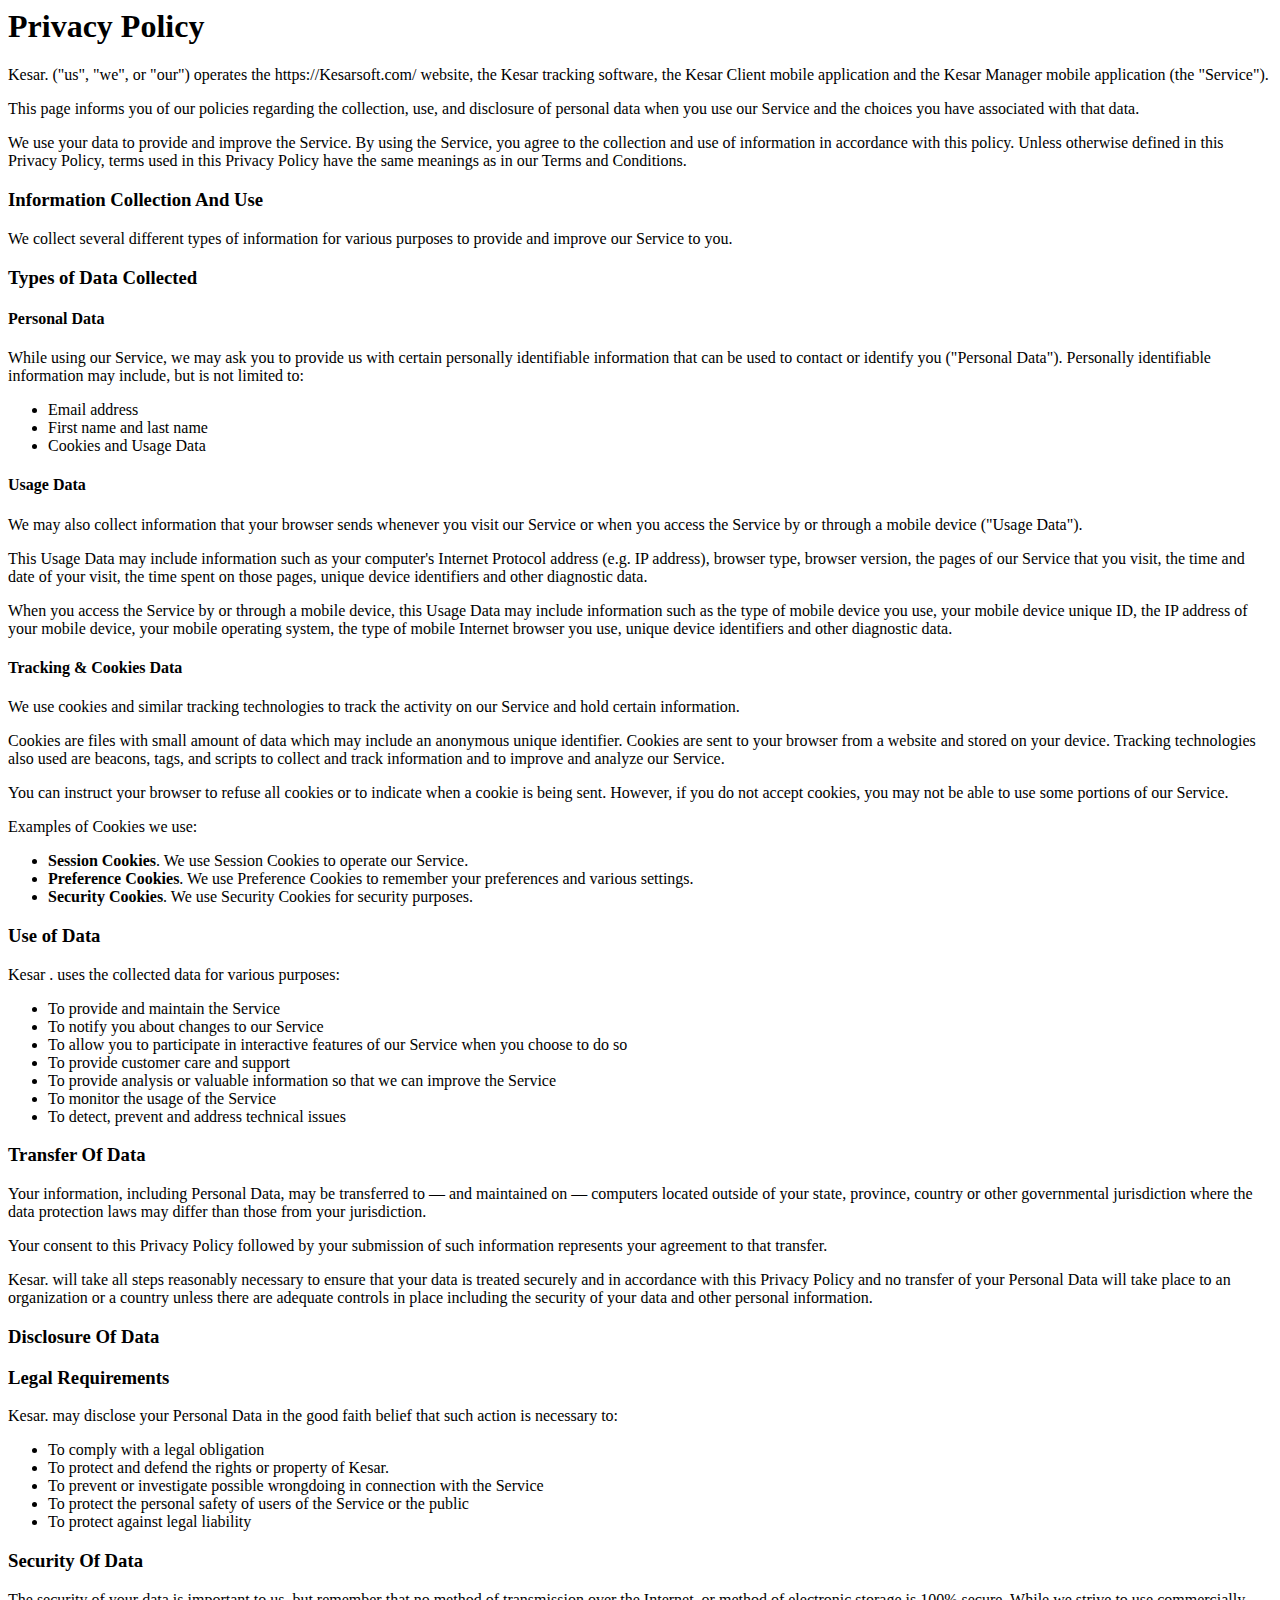
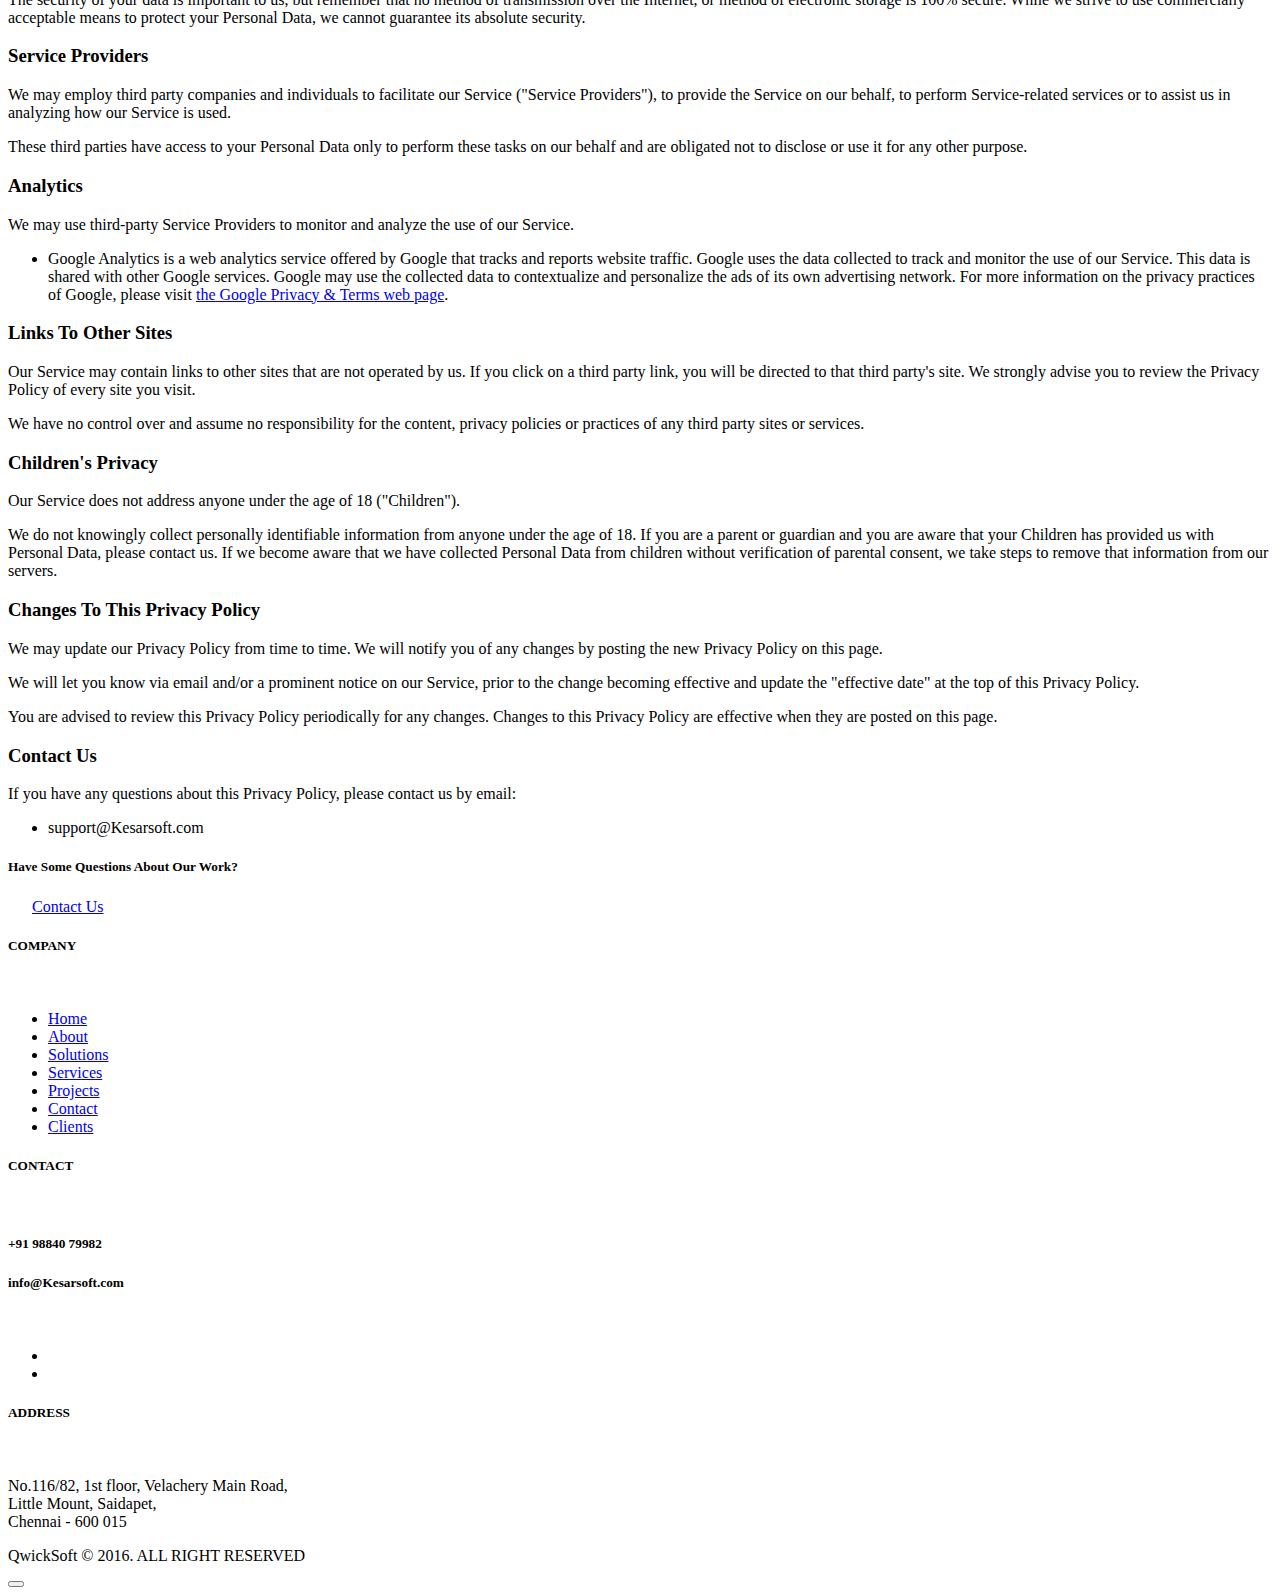
==== privacy-policy.html @ 7c398a52 "Remove Class and Style" ====
<html>
<body>
   <header><h1>Privacy Policy</h1></header> 
 <section >
        <div>
            <div>
                <p><span>Kesar</span>. ("us", "we", or "our") operates the https://Kesarsoft.com/
                    website, the <span>Kesar</span> tracking software, the <span
                        >Kesar</span> Client mobile application and the <span></span>Kesar</span> Manager mobile application (the "Service").</p>
                <p>This page informs you of our policies regarding the collection, use, and disclosure of personal data
                    when you use our Service and the choices you have associated with that data.</p>
                <p>We use your data to provide and improve the Service. By using the Service, you agree to the
                    collection and use of information in accordance with this policy. Unless otherwise defined in this
                    Privacy Policy, terms used in this Privacy Policy have the same meanings as in our Terms and
                    Conditions.</p>
                <h3>Information Collection And Use</h3>
                <p>We collect several different types of information for various purposes to provide and improve our
                    Service to you.</p>
                <h3>Types of Data Collected</h3>
                <h4>Personal Data</h4>
                <p>While using our Service, we may ask you to provide us with certain personally identifiable
                    information that can be used to contact or identify you ("Personal Data"). Personally identifiable
                    information may include, but is not limited to:</p>
                <ul>
                    <li>Email address</li>
                    <li>First name and last name</li>
                    <li>Cookies and Usage Data</li>
                </ul>
                <h4>Usage Data</h4>
                <p>We may also collect information that your browser sends whenever you visit our Service or when you
                    access the Service by or through a mobile device ("Usage Data").</p>
                <p>This Usage Data may include information such as your computer's Internet Protocol address (e.g. IP
                    address), browser type, browser version, the pages of our Service that you visit, the time and date
                    of your visit, the time spent on those pages, unique device identifiers and other diagnostic data.
                </p>
                <p>When you access the Service by or through a mobile device, this Usage Data may include information
                    such as the type of mobile device you use, your mobile device unique ID, the IP address of your
                    mobile device, your mobile operating system, the type of mobile Internet browser you use, unique
                    device identifiers and other diagnostic data.</p>
                <h4>Tracking &amp; Cookies Data</h4>
                <p>We use cookies and similar tracking technologies to track the activity on our Service and hold
                    certain information.</p>
                <p>Cookies are files with small amount of data which may include an anonymous unique identifier. Cookies
                    are sent to your browser from a website and stored on your device. Tracking technologies also used
                    are beacons, tags, and scripts to collect and track information and to improve and analyze our
                    Service.</p>
                <p>You can instruct your browser to refuse all cookies or to indicate when a cookie is being sent.
                    However, if you do not accept cookies, you may not be able to use some portions of our Service.</p>
                <p>Examples of Cookies we use:</p>
                <ul>
                    <li><strong>Session Cookies</strong>. We use Session Cookies to operate our Service.</li>
                    <li><strong>Preference Cookies</strong>. We use Preference Cookies to remember your preferences and
                        various settings.</li>
                    <li><strong>Security Cookies</strong>. We use Security Cookies for security purposes.</li>
                </ul>
                <h3>Use of Data</h3>
                <p><span> Kesar </span>. uses the collected data for various purposes:</p>
                <ul>
                    <li>To provide and maintain the Service</li>
                    <li>To notify you about changes to our Service</li>
                    <li>To allow you to participate in interactive features of our Service when you choose to do so</li>
                    <li>To provide customer care and support</li>
                    <li>To provide analysis or valuable information so that we can improve the Service</li>
                    <li>To monitor the usage of the Service</li>
                    <li>To detect, prevent and address technical issues</li>
                </ul>
                <h3>Transfer Of Data</h3>
                <p>Your information, including Personal Data, may be transferred to — and maintained on — computers
                    located outside of your state, province, country or other governmental jurisdiction where the data
                    protection laws may differ than those from your jurisdiction.</p>
                <p>Your consent to this Privacy Policy followed by your submission of such information represents your
                    agreement to that transfer.</p>
                <p><span>Kesar</span>. will take all steps reasonably necessary to ensure that your data
                    is treated securely and in accordance with this Privacy Policy and no transfer of your Personal Data
                    will take place to an organization or a country unless there are adequate controls in place
                    including the security of your data and other personal information.</p>
                <h3>Disclosure Of Data</h3>
                <h3>Legal Requirements</h3>
                <p><span>Kesar</span>. may disclose your Personal Data in the good faith belief that
                    such action is necessary to:</p>
                <ul>
                    <li>To comply with a legal obligation</li>
                    <li>To protect and defend the rights or property of <span>Kesar</span>.</li>
                    <li>To prevent or investigate possible wrongdoing in connection with the Service</li>
                    <li>To protect the personal safety of users of the Service or the public</li>
                    <li>To protect against legal liability</li>
                </ul>
                <h3>Security Of Data</h3>
                <p>The security of your data is important to us, but remember that no method of transmission over the
                    Internet, or method of electronic storage is 100% secure. While we strive to use commercially
                    acceptable means to protect your Personal Data, we cannot guarantee its absolute security.</p>
                <h3>Service Providers</h3>
                <p>We may employ third party companies and individuals to facilitate our Service ("Service Providers"),
                    to provide the Service on our behalf, to perform Service-related services or to assist us in
                    analyzing how our Service is used.</p>
                <p>These third parties have access to your Personal Data only to perform these tasks on our behalf and
                    are obligated not to disclose or use it for any other purpose.</p>
                <h3>Analytics</h3>
                <p>We may use third-party Service Providers to monitor and analyze the use of our Service.</p>
                <ul>
                    <li>Google Analytics is a web analytics service offered by Google that tracks and reports website
                        traffic. Google uses the data collected to track and monitor the use of our Service. This data
                        is shared with other Google services. Google may use the collected data to contextualize and
                        personalize the ads of its own advertising network. For more information on the privacy
                        practices of Google, please visit <a href="https://policies.google.com/privacy">the Google
                            Privacy &amp; Terms web page</a>.</li>
                </ul>
                <h3>Links To Other Sites</h3>
                <p>Our Service may contain links to other sites that are not operated by us. If you click on a third
                    party link, you will be directed to that third party's site. We strongly advise you to review the
                    Privacy Policy of every site you visit.</p>
                <p>We have no control over and assume no responsibility for the content, privacy policies or practices
                    of any third party sites or services.</p>
                <h3>Children's Privacy</h3>
                <p>Our Service does not address anyone under the age of 18 ("Children").</p>
                <p>We do not knowingly collect personally identifiable information from anyone under the age of 18. If
                    you are a parent or guardian and you are aware that your Children has provided us with Personal
                    Data, please contact us. If we become aware that we have collected Personal Data from children
                    without verification of parental consent, we take steps to remove that information from our servers.
                </p>
                <h3>Changes To This Privacy Policy</h3>
                <p>We may update our Privacy Policy from time to time. We will notify you of any changes by posting the
                    new Privacy Policy on this page.</p>
                <p>We will let you know via email and/or a prominent notice on our Service, prior to the change becoming
                    effective and update the "effective date" at the top of this Privacy Policy.</p>
                <p>You are advised to review this Privacy Policy periodically for any changes. Changes to this Privacy
                    Policy are effective when they are posted on this page.</p>
                <h3>Contact Us</h3>
                <p>If you have any questions about this Privacy Policy, please contact us by email:</p>
                <ul>
                    <li><a>support@Kesarsoft.com</a></li>
                </ul>
            </div>

        </div>

    </section>

    <section id="contact">
        <div >
                        <h5>Have Some Questions About Our Work? </h5> &nbsp; &nbsp; &nbsp;

                        <a href="http://Kesarsoft.com/contact.html">Contact Us<span><span></span></span></a>

                    </div>

        <footer >
            <section >
                <div >
                   
                                    <h5>COMPANY</h5> <br>
                                    <ul>
                                        <li><a href="http://Kesarsoft.com/index.html">Home</a>
                                        </li>
                                        <li><a
                                                href="http://Kesarsoft.com/Best-Mobile%20-App-development-company-in-chennai.html">About</a>
                                        </li>
                                        <li><a href="http://Kesarsoft.com/solutions.html">Solutions</a>
                                        </li>
                                        <li><a href="http://Kesarsoft.com/services.html">Services</a>
                                        </li>
                                        <li><a href="http://Kesarsoft.com/works.html">Projects</a>
                                        </li>
                                        <li><a href="http://Kesarsoft.com/contact.html">Contact</a> </li>
                                        <li> <a href="http://Kesarsoft.com/clients.html">Clients</a>
                                        </li>
                                    </ul>
                                </div>
                                <div>
                                    <h5>CONTACT</h5> <br>
                                    <h5>
                                        <i></i> <span>+91 98840 79982 </span></h5>
                                    <h5>
                                        <i></i> <span>info@Kesarsoft.com </span></h5>
                                    <br>
                                    <ul>
                                        <li><a href="https://www.facebook.com/Kesarsoft/" target="_blank"><i></i></a>
                                        </li>
                                        <li><a href="https://www.linkedin.com/in/Kesarsoft-solutions-aa276891/"
                                                target="_blank"><i></i></a>
                                            <!--<li><a href="#"><i class="zmdi zmdi-google-plus"></i></a>-->


                                        </li>
                                    </ul>
                                </div>
                                <div >
                                    <h5>ADDRESS</h5> <br>
                                       <p> No.116/82, 1st floor,
                                        Velachery Main Road, <br>
                                        Little Mount, Saidapet, <br>
                                        Chennai - 600 015
                                    </p>
                                </div>

            </section>
            <section>
                <div>
                    <p>
                        QwickSoft © 2016. ALL RIGHT RESERVED
                    </p>
                </div>
            </section>
        </footer>
    </section>



    </div>




    <button id="backToTop"
        data-upgraded=",MaterialButton,MaterialRipple"><i></i><span></span></span></button>


    <script>
        (function () {
            var delay = false;

            $(document).on('mousewheel DOMMouseScroll', function (event) {
                event.preventDefault();
                if (delay) return;

                delay = true;
                setTimeout(function () { delay = false }, 200)

                var wd = event.originalEvent.wheelDelta || -event.originalEvent.detail;

                var a = document.getElementsByTagName('a');
                if (wd < 0) {
                    for (var i = 0; i < a.length; i++) {
                        var t = a[i].getClientRects()[0].top;
                        if (t >= 40) break;
                    }
                }
                else {
                    for (var i = a.length - 1; i >= 0; i--) {
                        var t = a[i].getClientRects()[0].top;
                        if (t < -20) break;
                    }
                }
                $('html,body').animate({
                    scrollTop: a[i].offsetTop
                });
            });
        })();
    </script>
    <script>window.jQuery || document.write('<script type="text/javascript" src="assets/js/vendor/jquery-1.10.2.min.js"><\/script>')</script>
    <script type="text/javascript" src="./privacy-policy,html_files/jquery-1.10.2.min.js.download"></script>
    <script type="text/javascript" src="./privacy-policy,html_files/js"></script>


    <script type="text/javascript" src="./privacy-policy,html_files/widgets.js.download"></script>
    <script type="text/javascript" src="./privacy-policy,html_files/material.min.js.download"></script>
    <script type="text/javascript" src="./privacy-policy,html_files/all-plugins.js.download"></script>
    <script type="text/javascript" src="./privacy-policy,html_files/common-plugins.js.download"></script>
    <script type="text/javascript" src="./privacy-policy,html_files/owl.carousel.min.js.download"></script>

    <script type="text/javascript" src="./privacy-policy,html_files/jquery.magnific-popup.min.js.download"></script>
    <script type="text/javascript" src="./privacy-policy,html_files/jwplayer.js.download"></script>
    <script type="text/javascript" src="./privacy-policy,html_files/jquery.themepunch.tools.min.js.download"></script>
    <script type="text/javascript"
        src="./privacy-policy,html_files/jquery.themepunch.revolution.min.js.download"></script>
    <script type="text/javascript"
        src="./privacy-policy,html_files/revolution.extension.actions.min.js.download"></script>
    <script type="text/javascript"
        src="./privacy-policy,html_files/revolution.extension.carousel.min.js.download"></script>
    <script type="text/javascript"
        src="./privacy-policy,html_files/revolution.extension.kenburn.min.js.download"></script>
    <script type="text/javascript"
        src="./privacy-policy,html_files/revolution.extension.layeranimation.min.js.download"></script>
    <script type="text/javascript"
        src="./privacy-policy,html_files/revolution.extension.migration.min.js.download"></script>
    <script type="text/javascript"
        src="./privacy-policy,html_files/revolution.extension.navigation.min.js.download"></script>
    <script type="text/javascript"
        src="./privacy-policy,html_files/revolution.extension.parallax.min.js.download"></script>
    <script type="text/javascript"
        src="./privacy-policy,html_files/revolution.extension.slideanims.min.js.download"></script>
    <script type="text/javascript"
        src="./privacy-policy,html_files/revolution.extension.video.min.js.download"></script>
    <script type="text/javascript" src="./privacy-policy,html_files/common.js(2).download"></script>
    <script type="text/javascript" src="./privacy-policy,html_files/all-components.js.download"></script>
    <script type="text/javascript" src="./privacy-policy,html_files/main.js.download"></script>
    <script>
        $.urlParam = function (name) {
            var results = new RegExp('[\?&]' + name + '=([^&#]*)').exec(window.location.search);
            return (results !== null) ? results[1] || 0 : false;
        }
        var appname = $.urlParam('appname');
        $('.appname').html(decodeURIComponent(appname));
    </script>
</body>

</html>
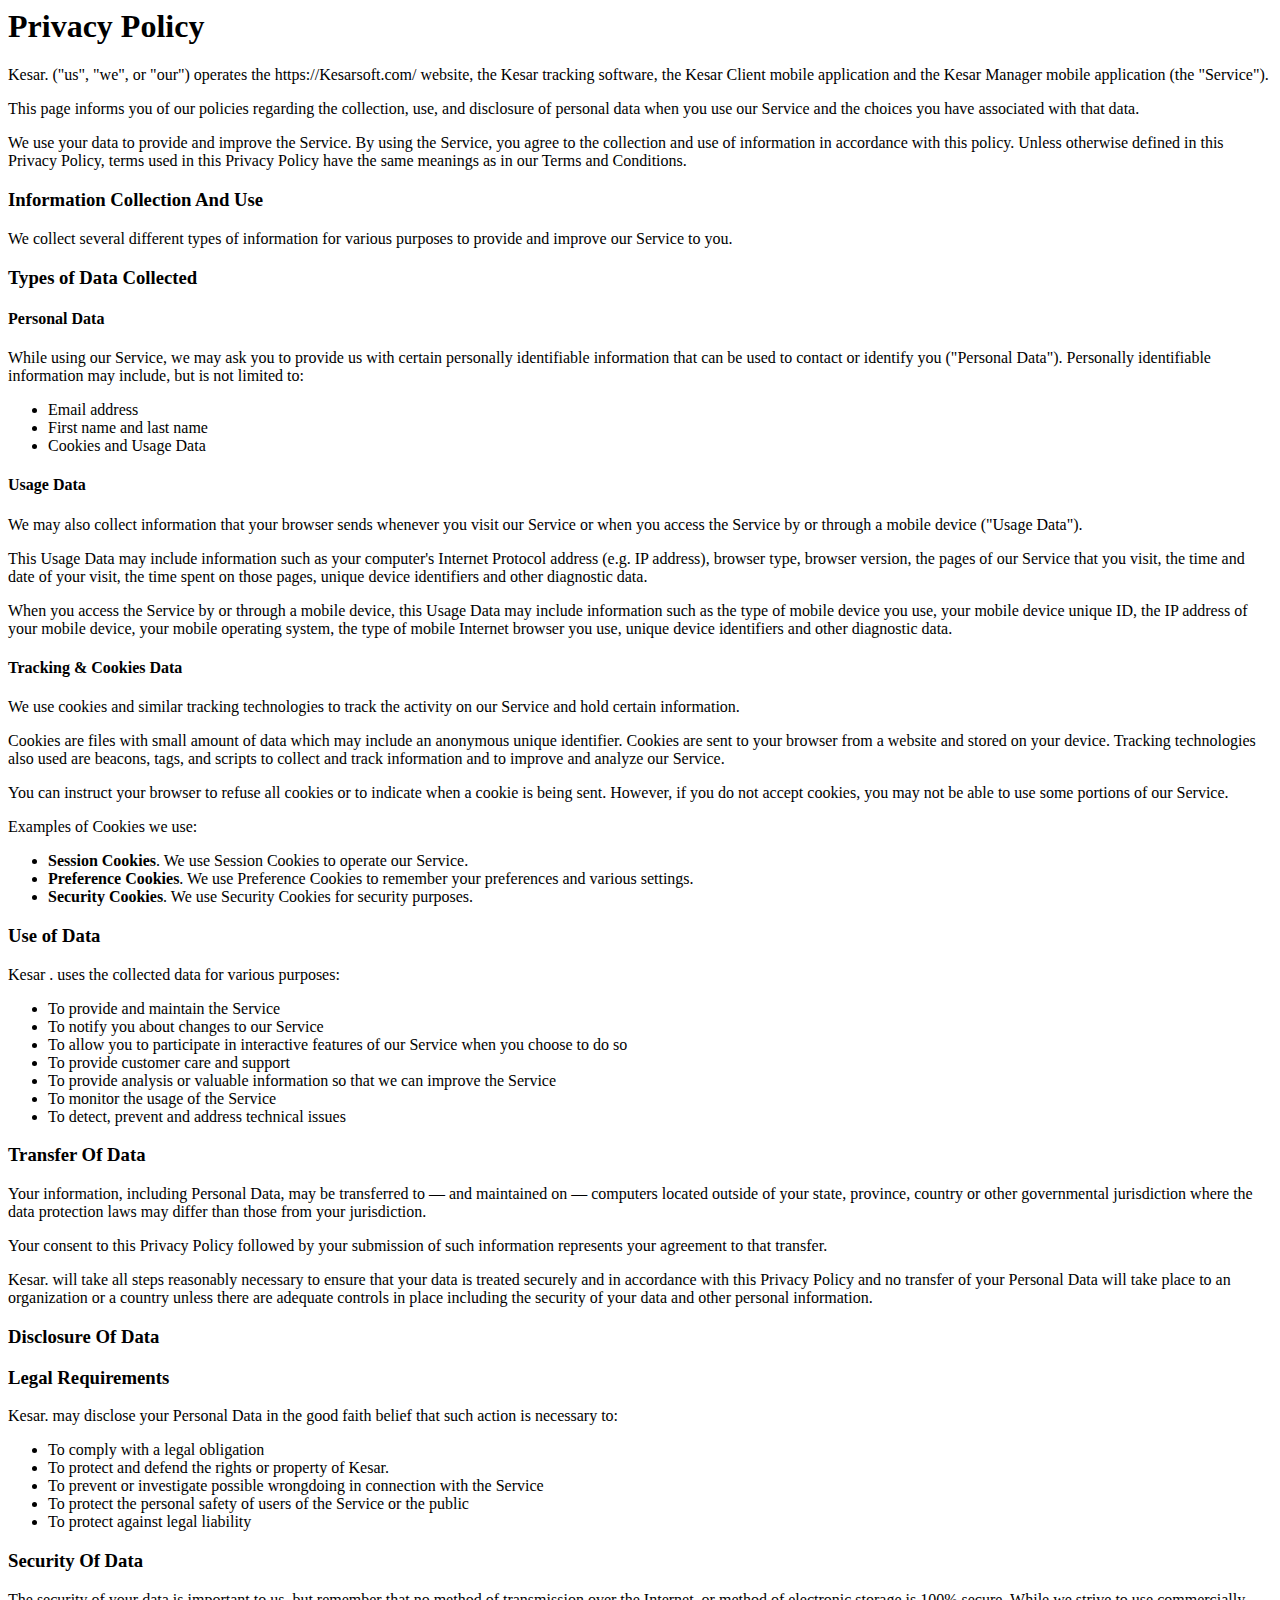
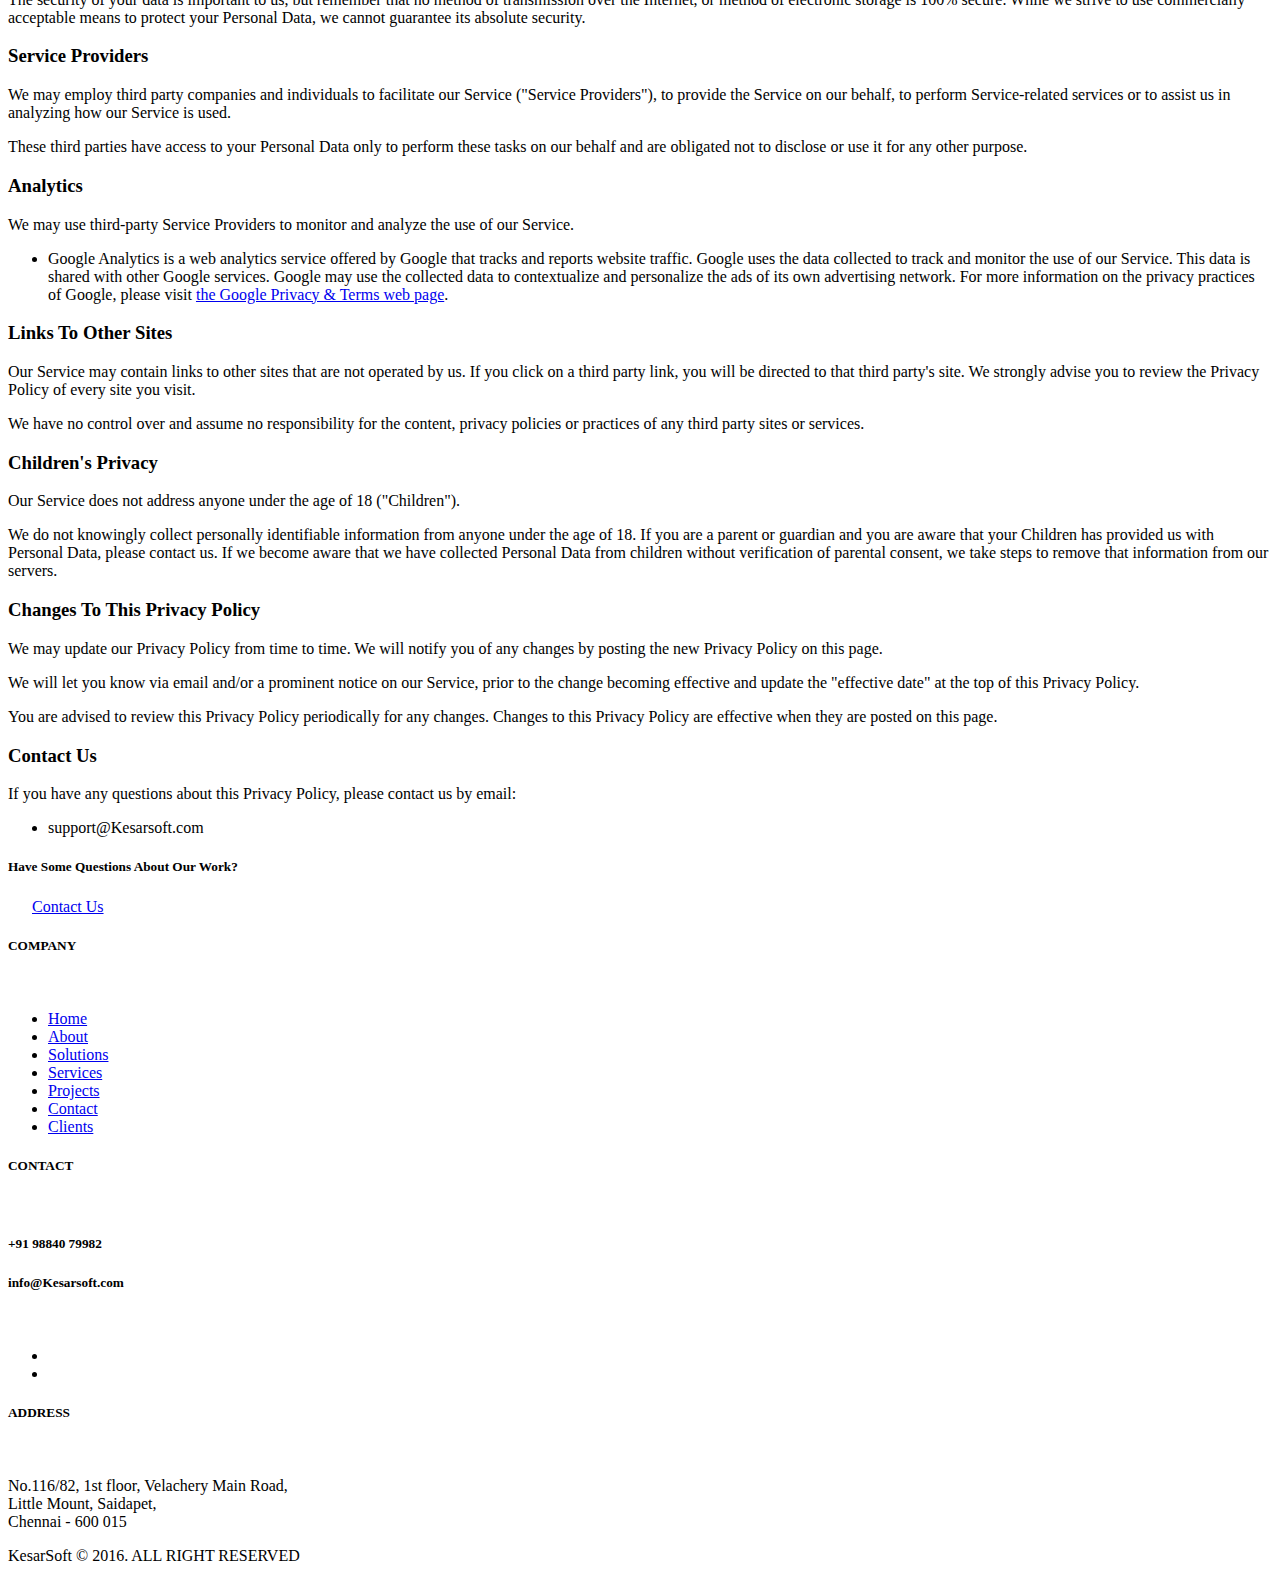
==== commit 60ceebd6: "delete script file" ====
--- a/privacy-policy.html
+++ b/privacy-policy.html
@@ -197,7 +197,7 @@
             <section>
                 <div>
                     <p>
-                        QwickSoft © 2016. ALL RIGHT RESERVED
+                       KesarSoft © 2016. ALL RIGHT RESERVED
                     </p>
                 </div>
             </section>
@@ -207,91 +207,6 @@
 
 
     </div>
-
-
-
-
-    <button id="backToTop"
-        data-upgraded=",MaterialButton,MaterialRipple"><i></i><span></span></span></button>
-
-
-    <script>
-        (function () {
-            var delay = false;
-
-            $(document).on('mousewheel DOMMouseScroll', function (event) {
-                event.preventDefault();
-                if (delay) return;
-
-                delay = true;
-                setTimeout(function () { delay = false }, 200)
-
-                var wd = event.originalEvent.wheelDelta || -event.originalEvent.detail;
-
-                var a = document.getElementsByTagName('a');
-                if (wd < 0) {
-                    for (var i = 0; i < a.length; i++) {
-                        var t = a[i].getClientRects()[0].top;
-                        if (t >= 40) break;
-                    }
-                }
-                else {
-                    for (var i = a.length - 1; i >= 0; i--) {
-                        var t = a[i].getClientRects()[0].top;
-                        if (t < -20) break;
-                    }
-                }
-                $('html,body').animate({
-                    scrollTop: a[i].offsetTop
-                });
-            });
-        })();
-    </script>
-    <script>window.jQuery || document.write('<script type="text/javascript" src="assets/js/vendor/jquery-1.10.2.min.js"><\/script>')</script>
-    <script type="text/javascript" src="./privacy-policy,html_files/jquery-1.10.2.min.js.download"></script>
-    <script type="text/javascript" src="./privacy-policy,html_files/js"></script>
-
-
-    <script type="text/javascript" src="./privacy-policy,html_files/widgets.js.download"></script>
-    <script type="text/javascript" src="./privacy-policy,html_files/material.min.js.download"></script>
-    <script type="text/javascript" src="./privacy-policy,html_files/all-plugins.js.download"></script>
-    <script type="text/javascript" src="./privacy-policy,html_files/common-plugins.js.download"></script>
-    <script type="text/javascript" src="./privacy-policy,html_files/owl.carousel.min.js.download"></script>
-
-    <script type="text/javascript" src="./privacy-policy,html_files/jquery.magnific-popup.min.js.download"></script>
-    <script type="text/javascript" src="./privacy-policy,html_files/jwplayer.js.download"></script>
-    <script type="text/javascript" src="./privacy-policy,html_files/jquery.themepunch.tools.min.js.download"></script>
-    <script type="text/javascript"
-        src="./privacy-policy,html_files/jquery.themepunch.revolution.min.js.download"></script>
-    <script type="text/javascript"
-        src="./privacy-policy,html_files/revolution.extension.actions.min.js.download"></script>
-    <script type="text/javascript"
-        src="./privacy-policy,html_files/revolution.extension.carousel.min.js.download"></script>
-    <script type="text/javascript"
-        src="./privacy-policy,html_files/revolution.extension.kenburn.min.js.download"></script>
-    <script type="text/javascript"
-        src="./privacy-policy,html_files/revolution.extension.layeranimation.min.js.download"></script>
-    <script type="text/javascript"
-        src="./privacy-policy,html_files/revolution.extension.migration.min.js.download"></script>
-    <script type="text/javascript"
-        src="./privacy-policy,html_files/revolution.extension.navigation.min.js.download"></script>
-    <script type="text/javascript"
-        src="./privacy-policy,html_files/revolution.extension.parallax.min.js.download"></script>
-    <script type="text/javascript"
-        src="./privacy-policy,html_files/revolution.extension.slideanims.min.js.download"></script>
-    <script type="text/javascript"
-        src="./privacy-policy,html_files/revolution.extension.video.min.js.download"></script>
-    <script type="text/javascript" src="./privacy-policy,html_files/common.js(2).download"></script>
-    <script type="text/javascript" src="./privacy-policy,html_files/all-components.js.download"></script>
-    <script type="text/javascript" src="./privacy-policy,html_files/main.js.download"></script>
-    <script>
-        $.urlParam = function (name) {
-            var results = new RegExp('[\?&]' + name + '=([^&#]*)').exec(window.location.search);
-            return (results !== null) ? results[1] || 0 : false;
-        }
-        var appname = $.urlParam('appname');
-        $('.appname').html(decodeURIComponent(appname));
-    </script>
-</body>
+ </body>
 
 </html>